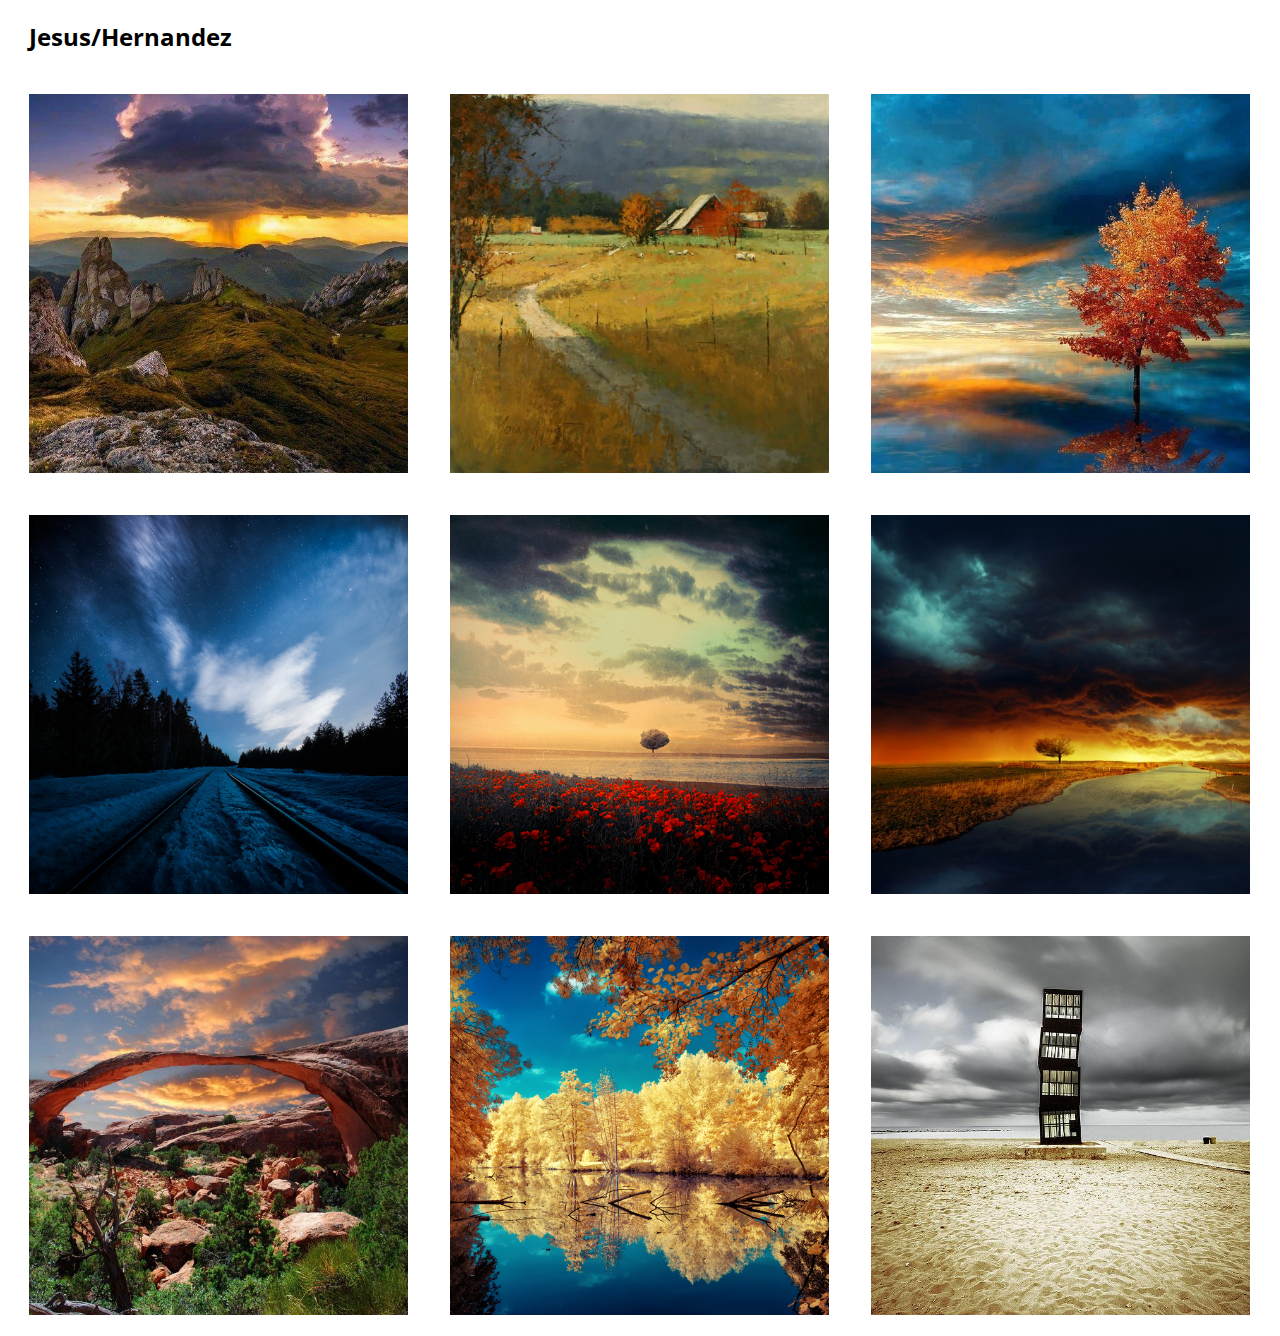
==== intermediate-css/image-gallary/index.html @ 2f471c4a "added index files and intermediate-css folder." ====
<!DOCTYPE html>
<html>
  <head>
    <meta charset="utf-8">
    <title>Photo Blog</title>
    <link rel="stylesheet" href="index.css">
  </head>
  <body>
    <h2>Jesus/Hernandez</h2>
    <img src="images/1.jpg" alt="">
    <img src="images/2.jpg" alt="">
    <img src="images/3.jpg" alt="">
    <img src="images/4.jpg" alt="">
    <img src="images/5.jpg" alt="">
    <img src="images/6.jpg" alt="">
    <img src="images/7.jpg" alt="">
    <img src="images/8.jpg" alt="">
    <img src="images/9.jpg" alt="">
  </body>
</html>
---- intermediate-css/image-gallary/index.css ----
@import url('https://fonts.googleapis.com/css?family=Open+Sans:400,700,800');
img {
  width: 30%; /* 30% + 30% + 30% = 90% */
  float: left;
  margin: 1.66%; /* 1.66% + 1.66% + 1.66% = 10%*/
}
h2 {
  font-family: 'Open Sans', sans-serif;
  margin-left: 1.66%;
}
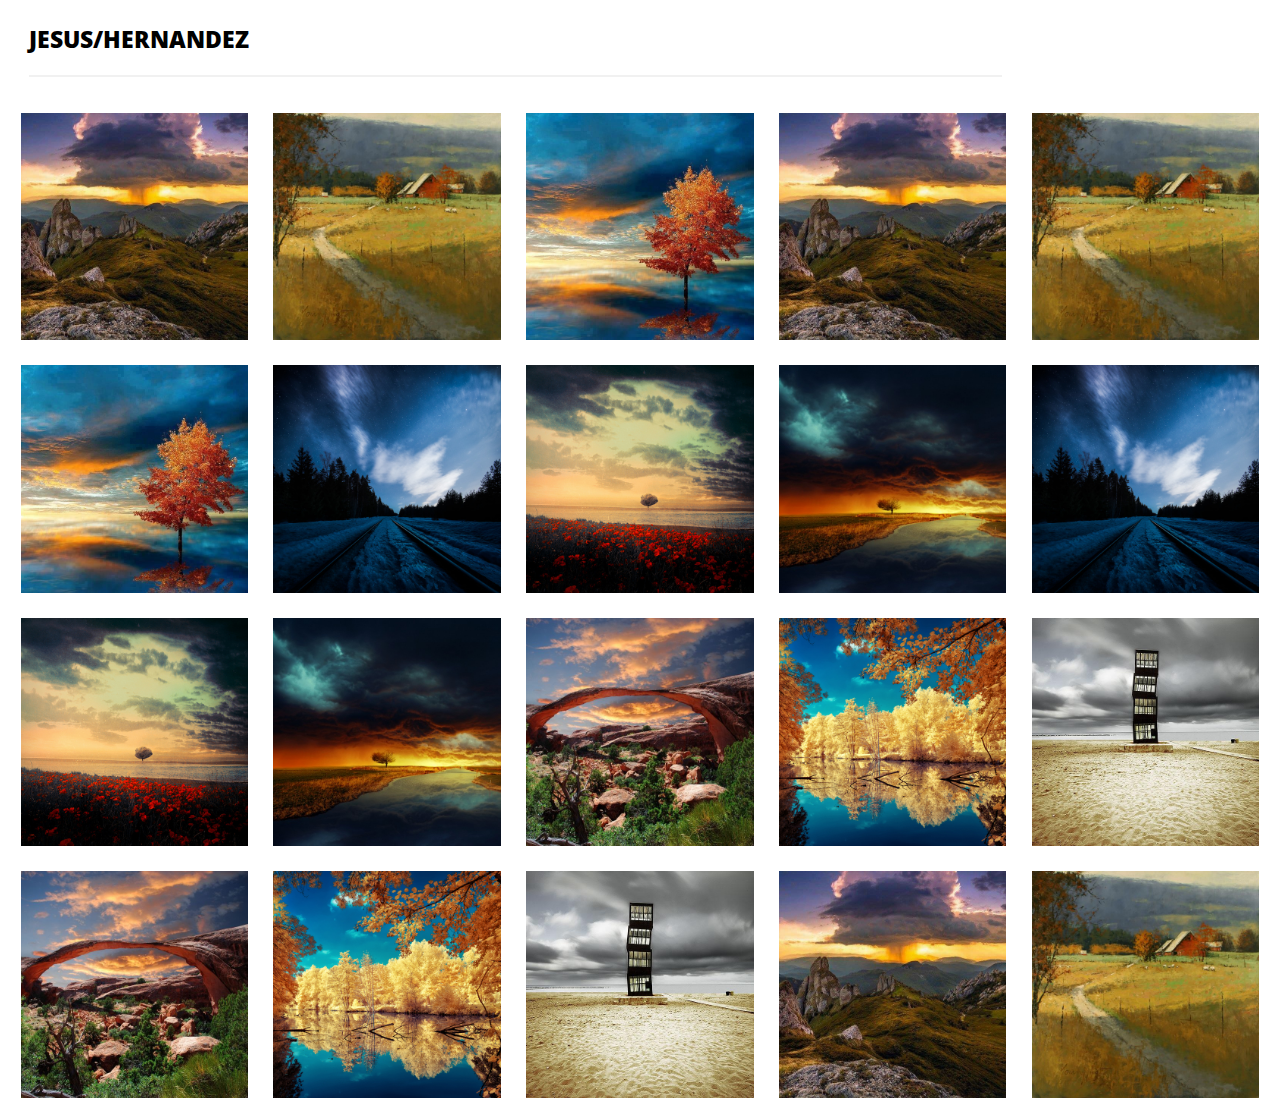
==== commit a434be73: "added" ====
--- a/intermediate-css/image-gallary/index.html
+++ b/intermediate-css/image-gallary/index.html
@@ -6,15 +6,26 @@
     <link rel="stylesheet" href="index.css">
   </head>
   <body>
-    <h2>Jesus/Hernandez</h2>
+    <p>Jesus/Hernandez</p>
+    <img src="images/1.jpg" alt="">
+    <img src="images/2.jpg" alt="">
+    <img src="images/3.jpg" alt="">
     <img src="images/1.jpg" alt="">
     <img src="images/2.jpg" alt="">
     <img src="images/3.jpg" alt="">
     <img src="images/4.jpg" alt="">
     <img src="images/5.jpg" alt="">
     <img src="images/6.jpg" alt="">
+    <img src="images/4.jpg" alt="">
+    <img src="images/5.jpg" alt="">
+    <img src="images/6.jpg" alt="">
     <img src="images/7.jpg" alt="">
     <img src="images/8.jpg" alt="">
     <img src="images/9.jpg" alt="">
+    <img src="images/7.jpg" alt="">
+    <img src="images/8.jpg" alt="">
+    <img src="images/9.jpg" alt="">
+    <img src="images/1.jpg" alt="">
+    <img src="images/2.jpg" alt="">
   </body>
 </html>
--- a/intermediate-css/image-gallary/index.css
+++ b/intermediate-css/image-gallary/index.css
@@ -1,10 +1,16 @@
 @import url('https://fonts.googleapis.com/css?family=Open+Sans:400,700,800');
 img {
-  width: 30%; /* 30% + 30% + 30% = 90% */
+  width: 18%; /* 30% + 30% + 30% = 90% */
   float: left;
-  margin: 1.66%; /* 1.66% + 1.66% + 1.66% = 10%*/
+  margin: 1%; /* 1.66% + 1.66% + 1.66% = 10%*/
 }
-h2 {
+p {
   font-family: 'Open Sans', sans-serif;
   margin-left: 1.66%;
+  font-size: 23px;
+  font-weight: 800;
+  text-transform: uppercase;
+  border-bottom: 2px solid #f1f1f1;
+  padding-bottom: 20px;
+  width: 77%;
 }
